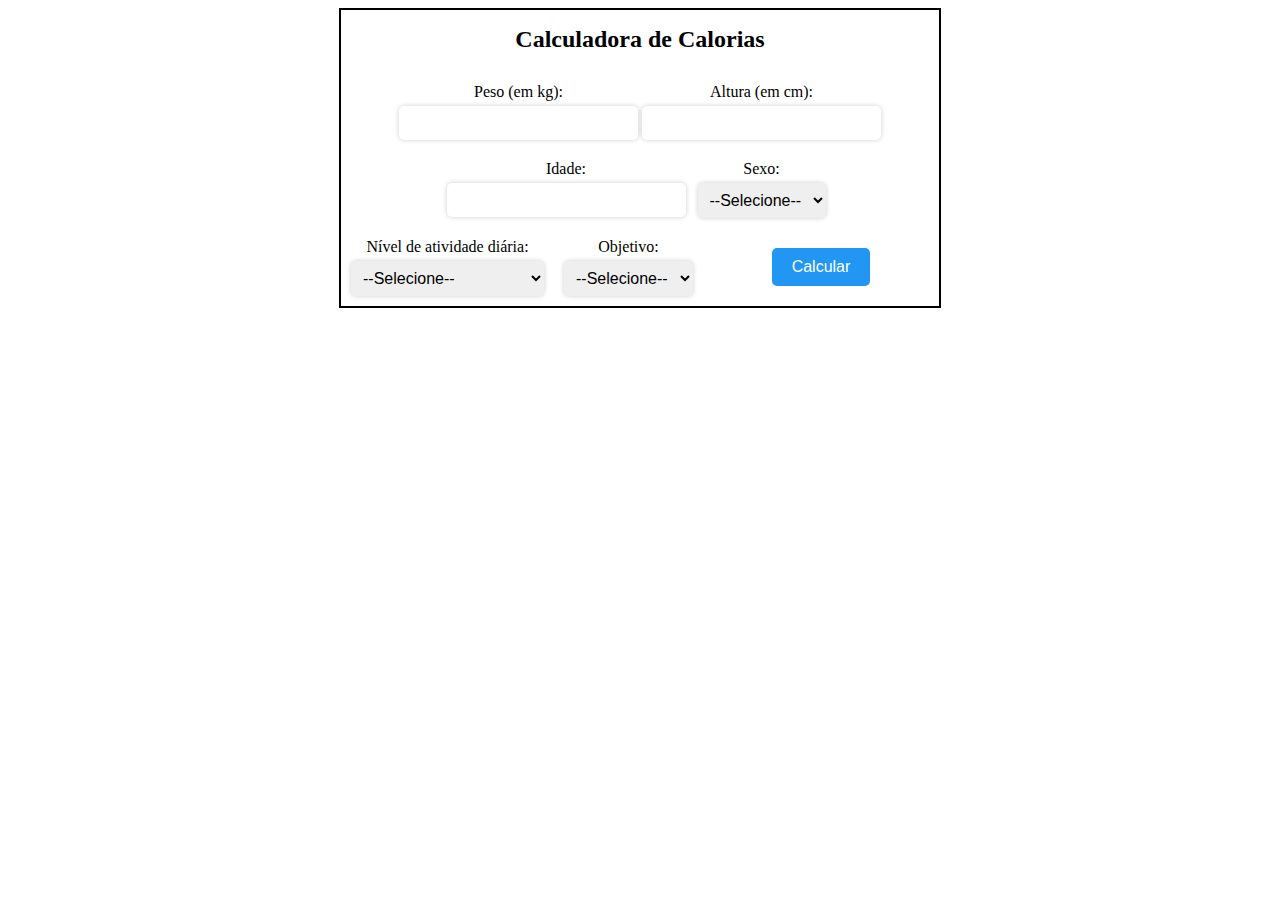
==== index.html @ 68682cb2 "Primeiro commit" ====
<!DOCTYPE html><html lang="pt-BR"><head><meta charSet="utf-8"/><title>Create Next App</title><meta name="description" content="Generated by create next app"/><meta name="viewport" content="width=device-width, initial-scale=1"/><link rel="icon" href="/favicon.ico"/><meta name="next-head-count" content="5"/><link rel="preload" href="/_next/static/css/3d062e40dc3ebf6e.css" as="style"/><link rel="stylesheet" href="/_next/static/css/3d062e40dc3ebf6e.css" data-n-g=""/><noscript data-n-css=""></noscript><script defer="" nomodule="" src="/_next/static/chunks/polyfills-c67a75d1b6f99dc8.js"></script><script src="/_next/static/chunks/webpack-8fa1640cc84ba8fe.js" defer=""></script><script src="/_next/static/chunks/framework-2c79e2a64abdb08b.js" defer=""></script><script src="/_next/static/chunks/main-0c597b21730512df.js" defer=""></script><script src="/_next/static/chunks/pages/_app-59aec00644386140.js" defer=""></script><script src="/_next/static/chunks/pages/index-c850a3edf8cccf7d.js" defer=""></script><script src="/_next/static/SEWY1gnCfMiG6oIQD9zWz/_buildManifest.js" defer=""></script><script src="/_next/static/SEWY1gnCfMiG6oIQD9zWz/_ssgManifest.js" defer=""></script></head><body><div id="__next"><div><h1>Calculadora de Calorias</h1><form><label>Peso (em kg):<input type="number" value=""/></label><br/><label>Altura (em cm):<input type="number" value=""/></label><br/><label>Idade:<input type="number" value=""/></label><br/><label>Sexo:<select><option value="" selected="">--Selecione--</option><option value="male">Masculino</option><option value="female">Feminino</option></select></label><br/><label>Nível de atividade diária:<select><option value="" selected="">--Selecione--</option><option value="sedentary">Sedentário</option><option value="lightlyActive">Pouco Ativo</option><option value="moderatelyActive">Moderadamente Ativo</option><option value="veryActive">Muito Ativo</option><option value="superActive">Super Ativo</option></select></label><br/><label>Objetivo:<select><option value="" selected="">--Selecione--</option><option value="loseWeight">Perder peso</option><option value="maintainWeight">Manter peso</option><option value="gainWeight">Ganhar peso</option></select></label><br/><button type="submit">Calcular</button></form></div></div><script id="__NEXT_DATA__" type="application/json">{"props":{"pageProps":{}},"page":"/","query":{},"buildId":"SEWY1gnCfMiG6oIQD9zWz","nextExport":true,"autoExport":true,"isFallback":false,"scriptLoader":[]}</script></body></html>
---- _next/static/css/3d062e40dc3ebf6e.css ----
div{max-width:600px;margin:0 auto;border:1px solid;text-align:center}div h1{font-size:24px;margin-bottom:20px}div form{display:flex;flex-wrap:wrap;justify-content:center}div form label{margin:10px;display:flex;flex-direction:column;align-items:center}div form label input,div form label select{margin-top:5px;width:100%;padding:8px;border:none;border-radius:5px;box-shadow:0 0 5px rgba(0,0,0,.2);font-size:16px}div form button[type=submit]{margin:20px auto;display:block;padding:10px 20px;border:none;border-radius:5px;background-color:#2196f3;color:#fff;font-size:16px;cursor:pointer}div form button[type=submit]:hover{background-color:#0c7cd5}div p{margin-top:20px;font-size:18px}@media screen and (max-width:767px){div form label{width:100%}}
---- _next/static/css/3d062e40dc3ebf6e.css ----
div{max-width:600px;margin:0 auto;border:1px solid;text-align:center}div h1{font-size:24px;margin-bottom:20px}div form{display:flex;flex-wrap:wrap;justify-content:center}div form label{margin:10px;display:flex;flex-direction:column;align-items:center}div form label input,div form label select{margin-top:5px;width:100%;padding:8px;border:none;border-radius:5px;box-shadow:0 0 5px rgba(0,0,0,.2);font-size:16px}div form button[type=submit]{margin:20px auto;display:block;padding:10px 20px;border:none;border-radius:5px;background-color:#2196f3;color:#fff;font-size:16px;cursor:pointer}div form button[type=submit]:hover{background-color:#0c7cd5}div p{margin-top:20px;font-size:18px}@media screen and (max-width:767px){div form label{width:100%}}
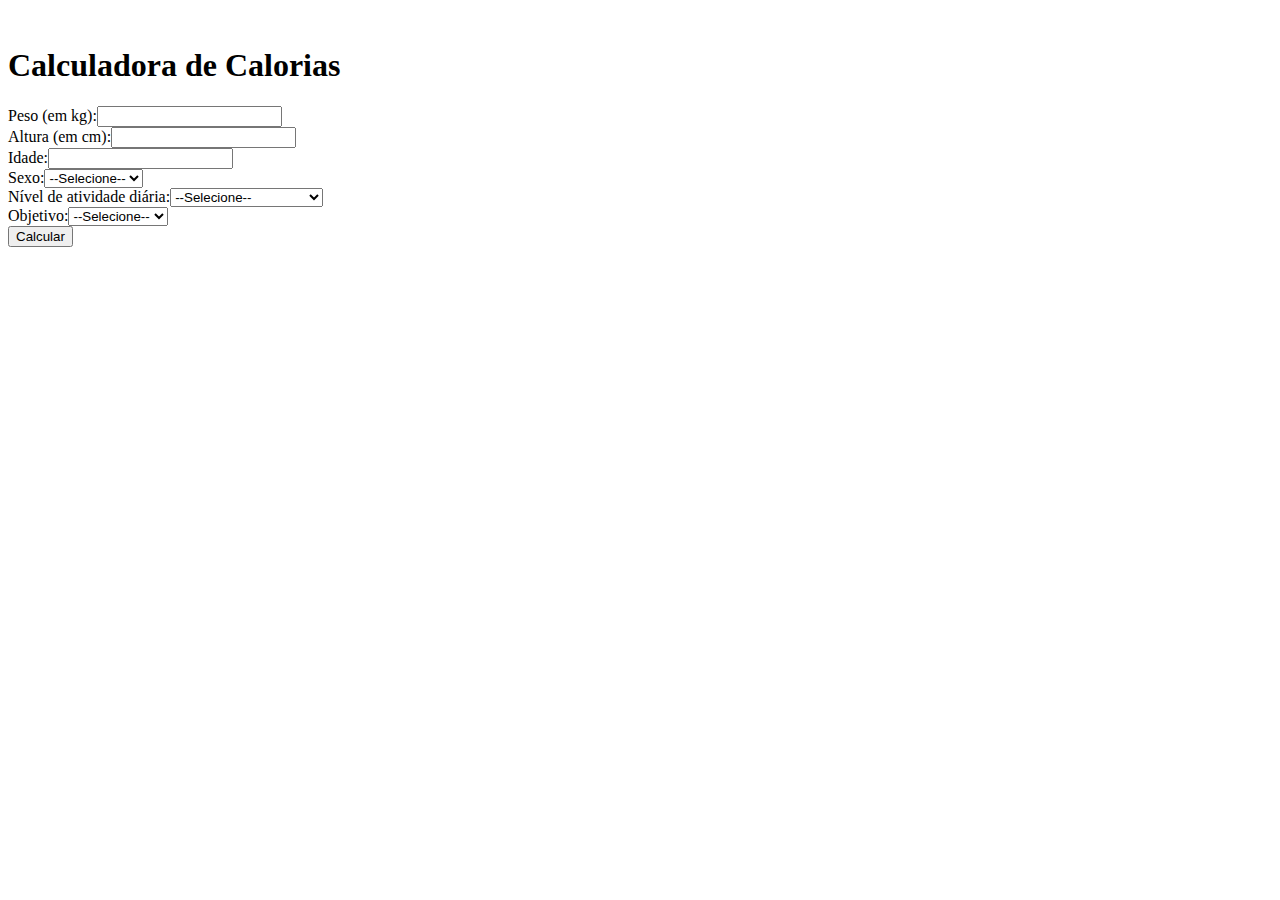
==== commit 4d588700: "Troca de logo" ====
--- a/index.html
+++ b/index.html
@@ -1 +1 @@
-<!DOCTYPE html><html lang="pt-BR"><head><meta charSet="utf-8"/><title>Create Next App</title><meta name="description" content="Generated by create next app"/><meta name="viewport" content="width=device-width, initial-scale=1"/><link rel="icon" href="/favicon.ico"/><meta name="next-head-count" content="5"/><link rel="preload" href="/_next/static/css/3d062e40dc3ebf6e.css" as="style"/><link rel="stylesheet" href="/_next/static/css/3d062e40dc3ebf6e.css" data-n-g=""/><noscript data-n-css=""></noscript><script defer="" nomodule="" src="/_next/static/chunks/polyfills-c67a75d1b6f99dc8.js"></script><script src="/_next/static/chunks/webpack-8fa1640cc84ba8fe.js" defer=""></script><script src="/_next/static/chunks/framework-2c79e2a64abdb08b.js" defer=""></script><script src="/_next/static/chunks/main-0c597b21730512df.js" defer=""></script><script src="/_next/static/chunks/pages/_app-59aec00644386140.js" defer=""></script><script src="/_next/static/chunks/pages/index-c850a3edf8cccf7d.js" defer=""></script><script src="/_next/static/SEWY1gnCfMiG6oIQD9zWz/_buildManifest.js" defer=""></script><script src="/_next/static/SEWY1gnCfMiG6oIQD9zWz/_ssgManifest.js" defer=""></script></head><body><div id="__next"><div><h1>Calculadora de Calorias</h1><form><label>Peso (em kg):<input type="number" value=""/></label><br/><label>Altura (em cm):<input type="number" value=""/></label><br/><label>Idade:<input type="number" value=""/></label><br/><label>Sexo:<select><option value="" selected="">--Selecione--</option><option value="male">Masculino</option><option value="female">Feminino</option></select></label><br/><label>Nível de atividade diária:<select><option value="" selected="">--Selecione--</option><option value="sedentary">Sedentário</option><option value="lightlyActive">Pouco Ativo</option><option value="moderatelyActive">Moderadamente Ativo</option><option value="veryActive">Muito Ativo</option><option value="superActive">Super Ativo</option></select></label><br/><label>Objetivo:<select><option value="" selected="">--Selecione--</option><option value="loseWeight">Perder peso</option><option value="maintainWeight">Manter peso</option><option value="gainWeight">Ganhar peso</option></select></label><br/><button type="submit">Calcular</button></form></div></div><script id="__NEXT_DATA__" type="application/json">{"props":{"pageProps":{}},"page":"/","query":{},"buildId":"SEWY1gnCfMiG6oIQD9zWz","nextExport":true,"autoExport":true,"isFallback":false,"scriptLoader":[]}</script></body></html>+<!DOCTYPE html><html lang="pt-BR"><head><meta charSet="utf-8"/><title>Create Next App</title><meta name="description" content="Generated by create next app"/><meta name="viewport" content="width=device-width, initial-scale=1"/><link rel="icon" href="/favicon.ico"/><meta name="next-head-count" content="5"/><link rel="preload" href="/_next/static/css/350838cf78111e38.css" as="style"/><link rel="stylesheet" href="/_next/static/css/350838cf78111e38.css" data-n-g=""/><noscript data-n-css=""></noscript><script defer="" nomodule="" src="/_next/static/chunks/polyfills-c67a75d1b6f99dc8.js"></script><script src="/_next/static/chunks/webpack-8fa1640cc84ba8fe.js" defer=""></script><script src="/_next/static/chunks/framework-2c79e2a64abdb08b.js" defer=""></script><script src="/_next/static/chunks/main-0c597b21730512df.js" defer=""></script><script src="/_next/static/chunks/pages/_app-59aec00644386140.js" defer=""></script><script src="/_next/static/chunks/pages/index-30451b78b460180c.js" defer=""></script><script src="/_next/static/VfnsoPzxkk56EoVmfTKJt/_buildManifest.js" defer=""></script><script src="/_next/static/VfnsoPzxkk56EoVmfTKJt/_ssgManifest.js" defer=""></script></head><body><div id="__next"><div class="calcContainer"><div class="logo"><img src="../../public/logo-cp.png" alt=""/></div><h1>Calculadora de Calorias</h1><form><label>Peso (em kg):<input type="number" value=""/></label><br/><label>Altura (em cm):<input type="number" value=""/></label><br/><label>Idade:<input type="number" value=""/></label><br/><label>Sexo:<select><option value="" selected="">--Selecione--</option><option value="male">Masculino</option><option value="female">Feminino</option></select></label><br/><label>Nível de atividade diária:<select><option value="" selected="">--Selecione--</option><option value="sedentary">Sedentário</option><option value="lightlyActive">Pouco Ativo</option><option value="moderatelyActive">Moderadamente Ativo</option><option value="veryActive">Muito Ativo</option><option value="superActive">Super Ativo</option></select></label><br/><label>Objetivo:<select><option value="" selected="">--Selecione--</option><option value="loseWeight">Perder peso</option><option value="maintainWeight">Manter peso</option><option value="gainWeight">Ganhar peso</option></select></label><br/><button type="submit">Calcular</button></form></div></div><script id="__NEXT_DATA__" type="application/json">{"props":{"pageProps":{}},"page":"/","query":{},"buildId":"VfnsoPzxkk56EoVmfTKJt","nextExport":true,"autoExport":true,"isFallback":false,"scriptLoader":[]}</script></body></html>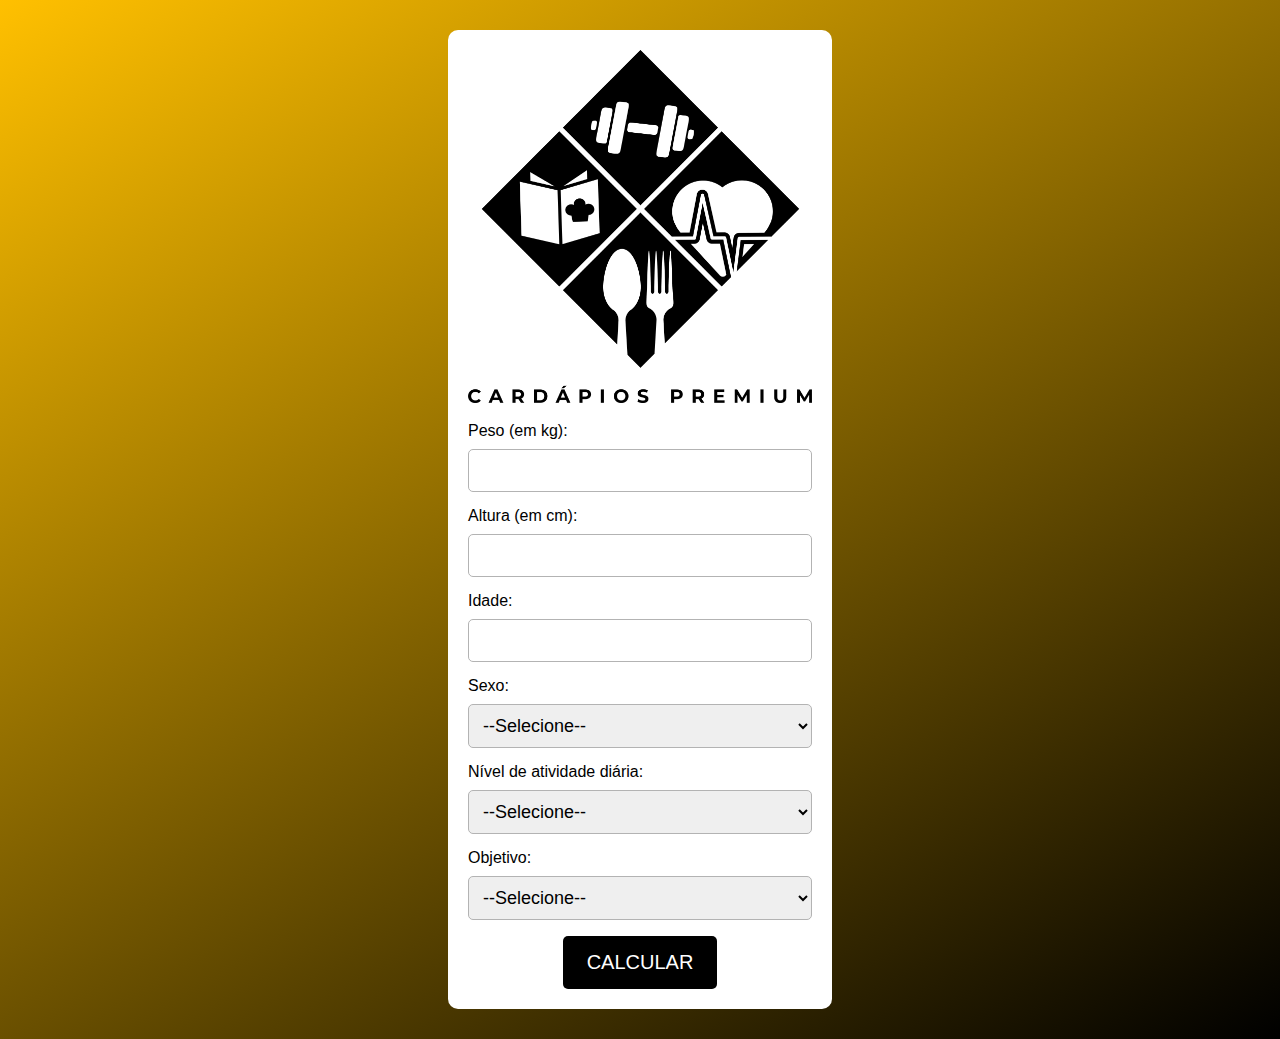
==== commit 02655be1: "adicionado arquivo CNAME" ====
--- a/index.html
+++ b/index.html
@@ -1 +1 @@
-<!DOCTYPE html><html lang="pt-BR"><head><meta charSet="utf-8"/><title>Create Next App</title><meta name="description" content="Generated by create next app"/><meta name="viewport" content="width=device-width, initial-scale=1"/><link rel="icon" href="/favicon.ico"/><meta name="next-head-count" content="5"/><link rel="preload" href="/_next/static/css/350838cf78111e38.css" as="style"/><link rel="stylesheet" href="/_next/static/css/350838cf78111e38.css" data-n-g=""/><noscript data-n-css=""></noscript><script defer="" nomodule="" src="/_next/static/chunks/polyfills-c67a75d1b6f99dc8.js"></script><script src="/_next/static/chunks/webpack-8fa1640cc84ba8fe.js" defer=""></script><script src="/_next/static/chunks/framework-2c79e2a64abdb08b.js" defer=""></script><script src="/_next/static/chunks/main-0c597b21730512df.js" defer=""></script><script src="/_next/static/chunks/pages/_app-59aec00644386140.js" defer=""></script><script src="/_next/static/chunks/pages/index-30451b78b460180c.js" defer=""></script><script src="/_next/static/VfnsoPzxkk56EoVmfTKJt/_buildManifest.js" defer=""></script><script src="/_next/static/VfnsoPzxkk56EoVmfTKJt/_ssgManifest.js" defer=""></script></head><body><div id="__next"><div class="calcContainer"><div class="logo"><img src="../../public/logo-cp.png" alt=""/></div><h1>Calculadora de Calorias</h1><form><label>Peso (em kg):<input type="number" value=""/></label><br/><label>Altura (em cm):<input type="number" value=""/></label><br/><label>Idade:<input type="number" value=""/></label><br/><label>Sexo:<select><option value="" selected="">--Selecione--</option><option value="male">Masculino</option><option value="female">Feminino</option></select></label><br/><label>Nível de atividade diária:<select><option value="" selected="">--Selecione--</option><option value="sedentary">Sedentário</option><option value="lightlyActive">Pouco Ativo</option><option value="moderatelyActive">Moderadamente Ativo</option><option value="veryActive">Muito Ativo</option><option value="superActive">Super Ativo</option></select></label><br/><label>Objetivo:<select><option value="" selected="">--Selecione--</option><option value="loseWeight">Perder peso</option><option value="maintainWeight">Manter peso</option><option value="gainWeight">Ganhar peso</option></select></label><br/><button type="submit">Calcular</button></form></div></div><script id="__NEXT_DATA__" type="application/json">{"props":{"pageProps":{}},"page":"/","query":{},"buildId":"VfnsoPzxkk56EoVmfTKJt","nextExport":true,"autoExport":true,"isFallback":false,"scriptLoader":[]}</script></body></html>+<!DOCTYPE html><html lang="pt-BR"><head><meta charSet="utf-8"/><title>Create Next App</title><meta name="description" content="Generated by create next app"/><meta name="viewport" content="width=device-width, initial-scale=1"/><link rel="icon" href="/favicon.ico"/><meta name="next-head-count" content="5"/><link rel="preload" href="/_next/static/css/45f26660ca5ae998.css" as="style"/><link rel="stylesheet" href="/_next/static/css/45f26660ca5ae998.css" data-n-g=""/><noscript data-n-css=""></noscript><script defer="" nomodule="" src="/_next/static/chunks/polyfills-c67a75d1b6f99dc8.js"></script><script src="/_next/static/chunks/webpack-8fa1640cc84ba8fe.js" defer=""></script><script src="/_next/static/chunks/framework-2c79e2a64abdb08b.js" defer=""></script><script src="/_next/static/chunks/main-0c597b21730512df.js" defer=""></script><script src="/_next/static/chunks/pages/_app-59aec00644386140.js" defer=""></script><script src="/_next/static/chunks/pages/index-1ef59e3692740ee9.js" defer=""></script><script src="/_next/static/zCU63hUMflNcMmYay6gsc/_buildManifest.js" defer=""></script><script src="/_next/static/zCU63hUMflNcMmYay6gsc/_ssgManifest.js" defer=""></script></head><body><div id="__next"><div class="calcContainer"><div class="logo"><img src="/logo-cp.png" alt=""/></div><h1>Calculadora de Calorias</h1><form><label>Peso (em kg):<input type="number" value=""/></label><br/><label>Altura (em cm):<input type="number" value=""/></label><br/><label>Idade:<input type="number" value=""/></label><br/><label>Sexo:<select><option value="" selected="">--Selecione--</option><option value="male">Masculino</option><option value="female">Feminino</option></select></label><br/><label>Nível de atividade diária:<select><option value="" selected="">--Selecione--</option><option value="sedentary">Sedentário</option><option value="lightlyActive">Pouco Ativo</option><option value="moderatelyActive">Moderadamente Ativo</option><option value="veryActive">Muito Ativo</option><option value="superActive">Super Ativo</option></select></label><br/><label>Objetivo:<select><option value="" selected="">--Selecione--</option><option value="loseWeight">Perder peso</option><option value="maintainWeight">Manter peso</option><option value="gainWeight">Ganhar peso</option></select></label><br/><button type="submit">Calcular</button></form></div></div><script id="__NEXT_DATA__" type="application/json">{"props":{"pageProps":{}},"page":"/","query":{},"buildId":"zCU63hUMflNcMmYay6gsc","nextExport":true,"autoExport":true,"isFallback":false,"scriptLoader":[]}</script></body></html>--- a/_next/static/css/45f26660ca5ae998.css
+++ b/_next/static/css/45f26660ca5ae998.css
@@ -0,0 +1 @@
+a,abbr,acronym,address,applet,b,big,blockquote,body,caption,center,cite,code,dd,del,dfn,div,dl,dt,em,fieldset,font,form,h1,h2,h3,h4,h5,h6,html,i,iframe,img,ins,kbd,label,legend,li,object,ol,p,pre,q,s,samp,small,span,strike,strong,sub,sup,table,tbody,td,tfoot,th,thead,tr,tt,u,ul,var{margin:0;padding:0;border:0;outline:0;font-size:100%;vertical-align:baseline;background:transparent}body{line-height:1}ol,ul{list-style:none}blockquote,q{quotes:none}blockquote:after,blockquote:before,q:after,q:before{content:"";content:none}:focus{outline:0}ins{text-decoration:none}del{text-decoration:line-through}table{border-collapse:collapse;border-spacing:0}div#__next{width:100%}html{background-color:transparent;background-image:linear-gradient(150deg,#ffc000,#000)}html body{display:flex;justify-content:center;align-items:center;font-family:Arial,Helvetica,sans-serif}html body div.calcContainer{max-width:30%;background-color:#fff;padding:20px;margin:30px auto;box-sizing:border-box;border-radius:10px}html body div.calcContainer div.logo{display:flex;justify-content:center;align-items:center;margin-bottom:20px}html body div.calcContainer div.logo img{max-width:100%;height:auto}html body div.calcContainer h1{font-size:24px;margin-bottom:30px;display:none}html body div.calcContainer form{flex-wrap:wrap;justify-content:center}html body div.calcContainer form,html body div.calcContainer form label{display:flex;flex-direction:column}html body div.calcContainer form label input,html body div.calcContainer form label select{width:100%;padding:10px;border-radius:5px;border:1px solid #b3b3b3;font-size:16px;margin-top:10px;box-sizing:border-box;font-size:18px}html body div.calcContainer form button[type=submit]{padding:15px;font-size:20px;width:45%;background-color:#000;cursor:pointer;border:none;text-transform:uppercase;text-align:center;color:#fff;border-radius:5px;margin:0 auto}html body div.calcContainer form button[type=submit]:hover{background-color:#0c7cd5}html body div.calcContainer p{padding:20px;background:rgba(255,192,0,.749);margin:0 0 20px;box-sizing:border-box;border-radius:5px;color:#000;line-height:28px;font-size:21px}@media screen and (max-width:767px){html body div.calcContainer{max-width:93%;background-color:#fff;overflow:auto;box-sizing:border-box}html body button[type=submit]{width:100%!important}}--- a/_next/static/css/45f26660ca5ae998.css
+++ b/_next/static/css/45f26660ca5ae998.css
@@ -0,0 +1 @@
+a,abbr,acronym,address,applet,b,big,blockquote,body,caption,center,cite,code,dd,del,dfn,div,dl,dt,em,fieldset,font,form,h1,h2,h3,h4,h5,h6,html,i,iframe,img,ins,kbd,label,legend,li,object,ol,p,pre,q,s,samp,small,span,strike,strong,sub,sup,table,tbody,td,tfoot,th,thead,tr,tt,u,ul,var{margin:0;padding:0;border:0;outline:0;font-size:100%;vertical-align:baseline;background:transparent}body{line-height:1}ol,ul{list-style:none}blockquote,q{quotes:none}blockquote:after,blockquote:before,q:after,q:before{content:"";content:none}:focus{outline:0}ins{text-decoration:none}del{text-decoration:line-through}table{border-collapse:collapse;border-spacing:0}div#__next{width:100%}html{background-color:transparent;background-image:linear-gradient(150deg,#ffc000,#000)}html body{display:flex;justify-content:center;align-items:center;font-family:Arial,Helvetica,sans-serif}html body div.calcContainer{max-width:30%;background-color:#fff;padding:20px;margin:30px auto;box-sizing:border-box;border-radius:10px}html body div.calcContainer div.logo{display:flex;justify-content:center;align-items:center;margin-bottom:20px}html body div.calcContainer div.logo img{max-width:100%;height:auto}html body div.calcContainer h1{font-size:24px;margin-bottom:30px;display:none}html body div.calcContainer form{flex-wrap:wrap;justify-content:center}html body div.calcContainer form,html body div.calcContainer form label{display:flex;flex-direction:column}html body div.calcContainer form label input,html body div.calcContainer form label select{width:100%;padding:10px;border-radius:5px;border:1px solid #b3b3b3;font-size:16px;margin-top:10px;box-sizing:border-box;font-size:18px}html body div.calcContainer form button[type=submit]{padding:15px;font-size:20px;width:45%;background-color:#000;cursor:pointer;border:none;text-transform:uppercase;text-align:center;color:#fff;border-radius:5px;margin:0 auto}html body div.calcContainer form button[type=submit]:hover{background-color:#0c7cd5}html body div.calcContainer p{padding:20px;background:rgba(255,192,0,.749);margin:0 0 20px;box-sizing:border-box;border-radius:5px;color:#000;line-height:28px;font-size:21px}@media screen and (max-width:767px){html body div.calcContainer{max-width:93%;background-color:#fff;overflow:auto;box-sizing:border-box}html body button[type=submit]{width:100%!important}}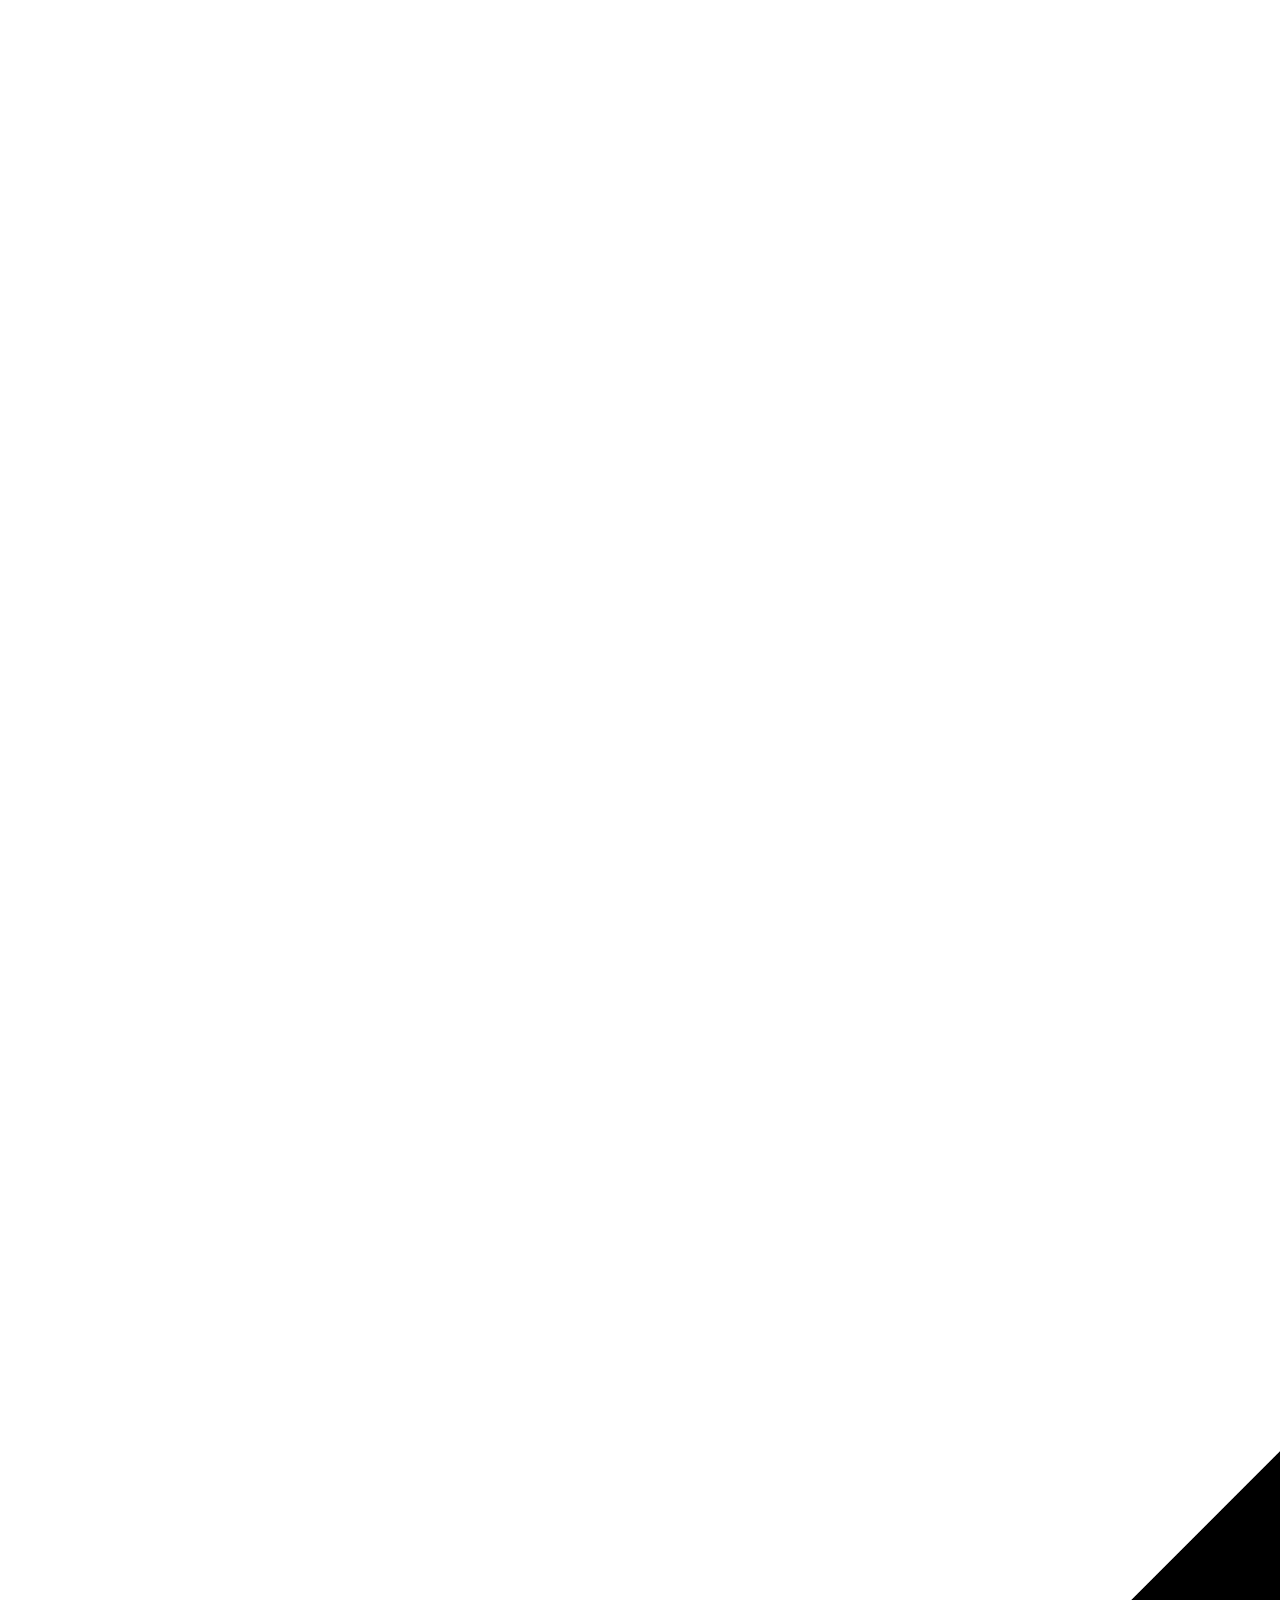
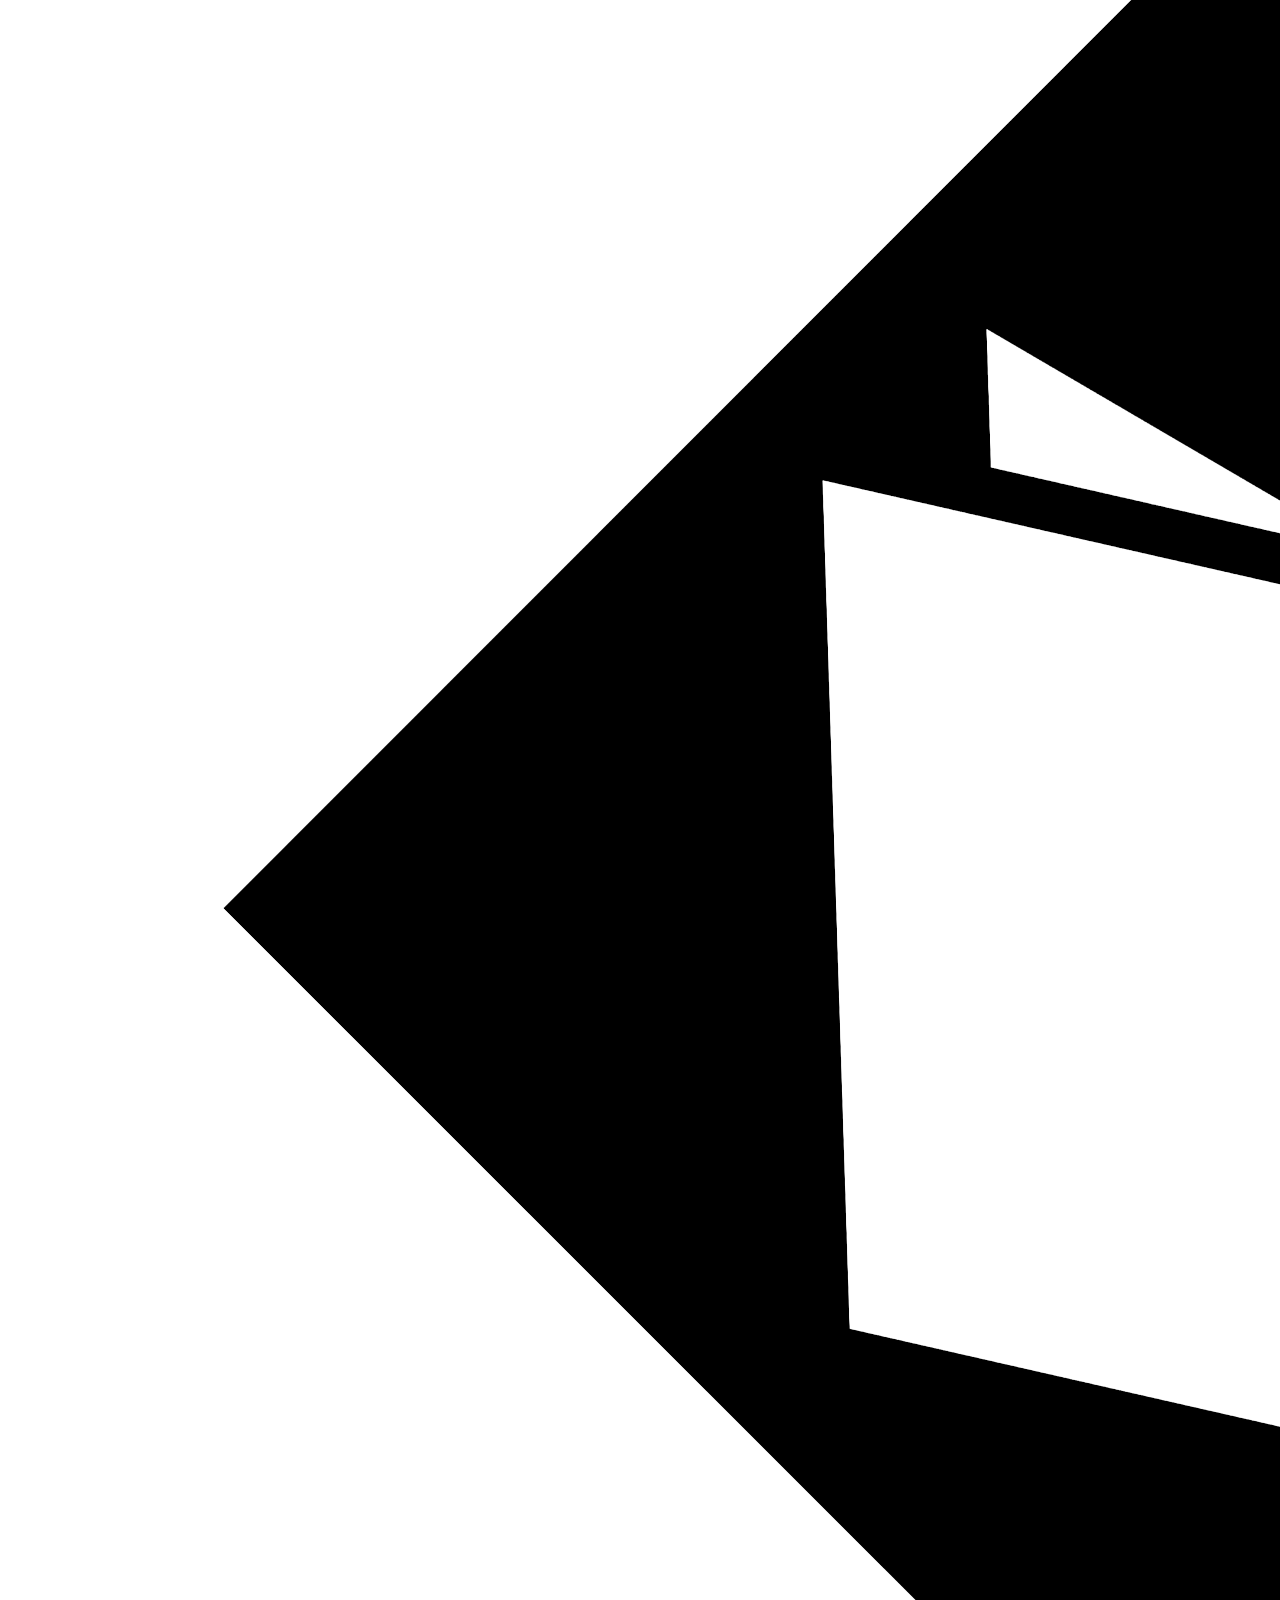
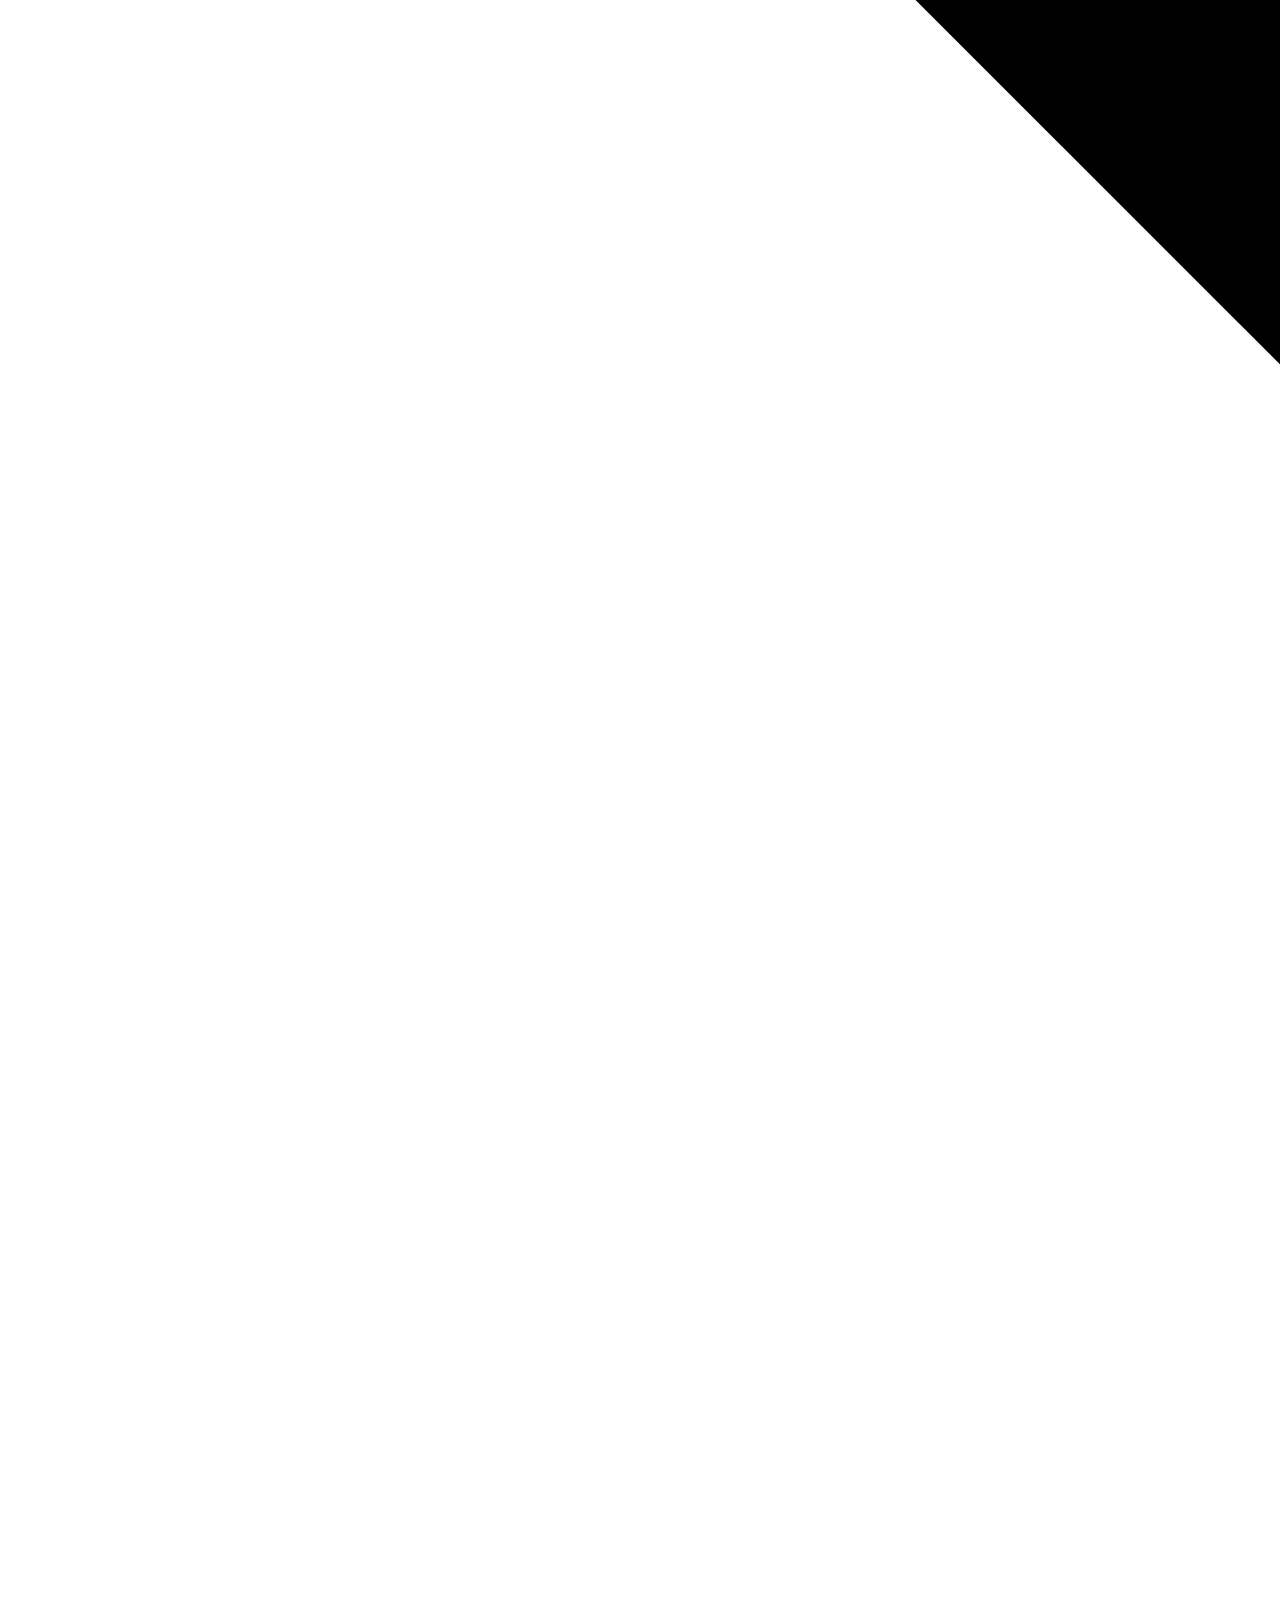
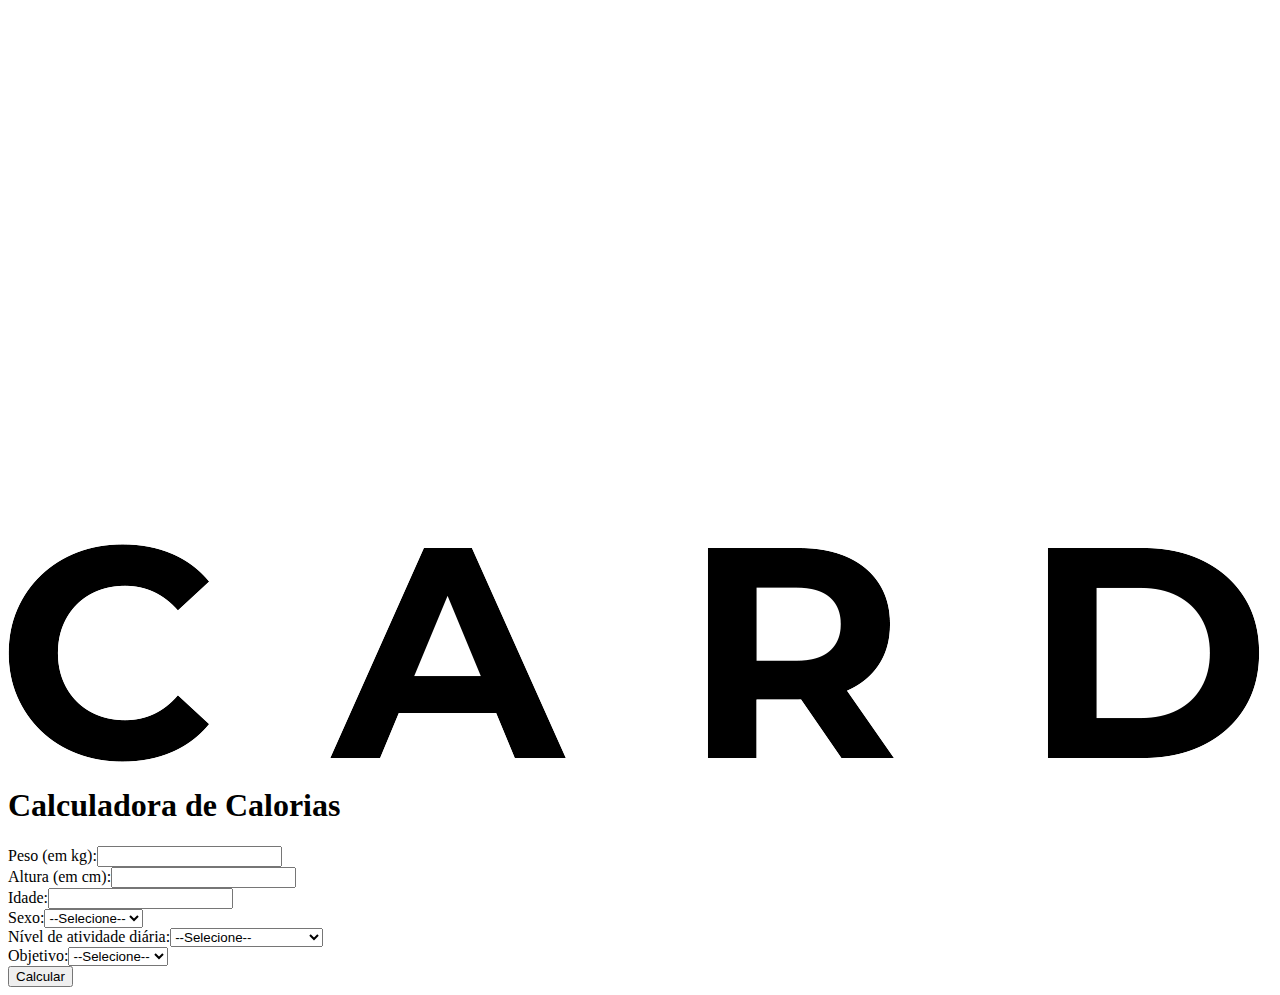
==== commit 03692abc: "Alterado favicon e title" ====
--- a/index.html
+++ b/index.html
@@ -1 +1 @@
-<!DOCTYPE html><html lang="pt-BR"><head><meta charSet="utf-8"/><title>Create Next App</title><meta name="description" content="Generated by create next app"/><meta name="viewport" content="width=device-width, initial-scale=1"/><link rel="icon" href="/favicon.ico"/><meta name="next-head-count" content="5"/><link rel="preload" href="/_next/static/css/45f26660ca5ae998.css" as="style"/><link rel="stylesheet" href="/_next/static/css/45f26660ca5ae998.css" data-n-g=""/><noscript data-n-css=""></noscript><script defer="" nomodule="" src="/_next/static/chunks/polyfills-c67a75d1b6f99dc8.js"></script><script src="/_next/static/chunks/webpack-8fa1640cc84ba8fe.js" defer=""></script><script src="/_next/static/chunks/framework-2c79e2a64abdb08b.js" defer=""></script><script src="/_next/static/chunks/main-0c597b21730512df.js" defer=""></script><script src="/_next/static/chunks/pages/_app-59aec00644386140.js" defer=""></script><script src="/_next/static/chunks/pages/index-1ef59e3692740ee9.js" defer=""></script><script src="/_next/static/zCU63hUMflNcMmYay6gsc/_buildManifest.js" defer=""></script><script src="/_next/static/zCU63hUMflNcMmYay6gsc/_ssgManifest.js" defer=""></script></head><body><div id="__next"><div class="calcContainer"><div class="logo"><img src="/logo-cp.png" alt=""/></div><h1>Calculadora de Calorias</h1><form><label>Peso (em kg):<input type="number" value=""/></label><br/><label>Altura (em cm):<input type="number" value=""/></label><br/><label>Idade:<input type="number" value=""/></label><br/><label>Sexo:<select><option value="" selected="">--Selecione--</option><option value="male">Masculino</option><option value="female">Feminino</option></select></label><br/><label>Nível de atividade diária:<select><option value="" selected="">--Selecione--</option><option value="sedentary">Sedentário</option><option value="lightlyActive">Pouco Ativo</option><option value="moderatelyActive">Moderadamente Ativo</option><option value="veryActive">Muito Ativo</option><option value="superActive">Super Ativo</option></select></label><br/><label>Objetivo:<select><option value="" selected="">--Selecione--</option><option value="loseWeight">Perder peso</option><option value="maintainWeight">Manter peso</option><option value="gainWeight">Ganhar peso</option></select></label><br/><button type="submit">Calcular</button></form></div></div><script id="__NEXT_DATA__" type="application/json">{"props":{"pageProps":{}},"page":"/","query":{},"buildId":"zCU63hUMflNcMmYay6gsc","nextExport":true,"autoExport":true,"isFallback":false,"scriptLoader":[]}</script></body></html>+<!DOCTYPE html><html lang="pt-BR"><head><meta charSet="utf-8"/><title>Cardápios Premium</title><meta name="viewport" content="width=device-width, initial-scale=1"/><meta data-react-helmet="true" name="description" content="Controle sua alimentação com precisão usando a calculadora de calorias Cardapios Premium. Descubra a quantidade ideal de calorias para alcançar seus objetivos e melhore sua saúde. Experimente agora!"/><link rel="icon" href="/favicon.ico"/><meta name="next-head-count" content="5"/><link rel="preload" href="/_next/static/css/3a54f959e35b6546.css" as="style"/><link rel="stylesheet" href="/_next/static/css/3a54f959e35b6546.css" data-n-g=""/><noscript data-n-css=""></noscript><script defer="" nomodule="" src="/_next/static/chunks/polyfills-c67a75d1b6f99dc8.js"></script><script src="/_next/static/chunks/webpack-8fa1640cc84ba8fe.js" defer=""></script><script src="/_next/static/chunks/framework-2c79e2a64abdb08b.js" defer=""></script><script src="/_next/static/chunks/main-0c597b21730512df.js" defer=""></script><script src="/_next/static/chunks/pages/_app-59aec00644386140.js" defer=""></script><script src="/_next/static/chunks/pages/index-dadade8342fe2d99.js" defer=""></script><script src="/_next/static/PIM4KRjKXnKxtNlVRKD27/_buildManifest.js" defer=""></script><script src="/_next/static/PIM4KRjKXnKxtNlVRKD27/_ssgManifest.js" defer=""></script></head><body><div id="__next"><div class="calcContainer"><div class="logo"><img src="/logo-cp.png" alt=""/></div><h1>Calculadora de Calorias</h1><form><label>Peso (em kg):<input type="number" value=""/></label><br/><label>Altura (em cm):<input type="number" value=""/></label><br/><label>Idade:<input type="number" value=""/></label><br/><label>Sexo:<select><option value="" selected="">--Selecione--</option><option value="male">Masculino</option><option value="female">Feminino</option></select></label><br/><label>Nível de atividade diária:<select><option value="" selected="">--Selecione--</option><option value="sedentary">Sedentário</option><option value="lightlyActive">Pouco Ativo</option><option value="moderatelyActive">Moderadamente Ativo</option><option value="veryActive">Muito Ativo</option><option value="superActive">Super Ativo</option></select></label><br/><label>Objetivo:<select><option value="" selected="">--Selecione--</option><option value="loseWeight">Perder peso</option><option value="maintainWeight">Manter peso</option><option value="gainWeight">Ganhar peso</option></select></label><br/><button type="submit">Calcular</button></form></div></div><script id="__NEXT_DATA__" type="application/json">{"props":{"pageProps":{}},"page":"/","query":{},"buildId":"PIM4KRjKXnKxtNlVRKD27","nextExport":true,"autoExport":true,"isFallback":false,"scriptLoader":[]}</script></body></html>